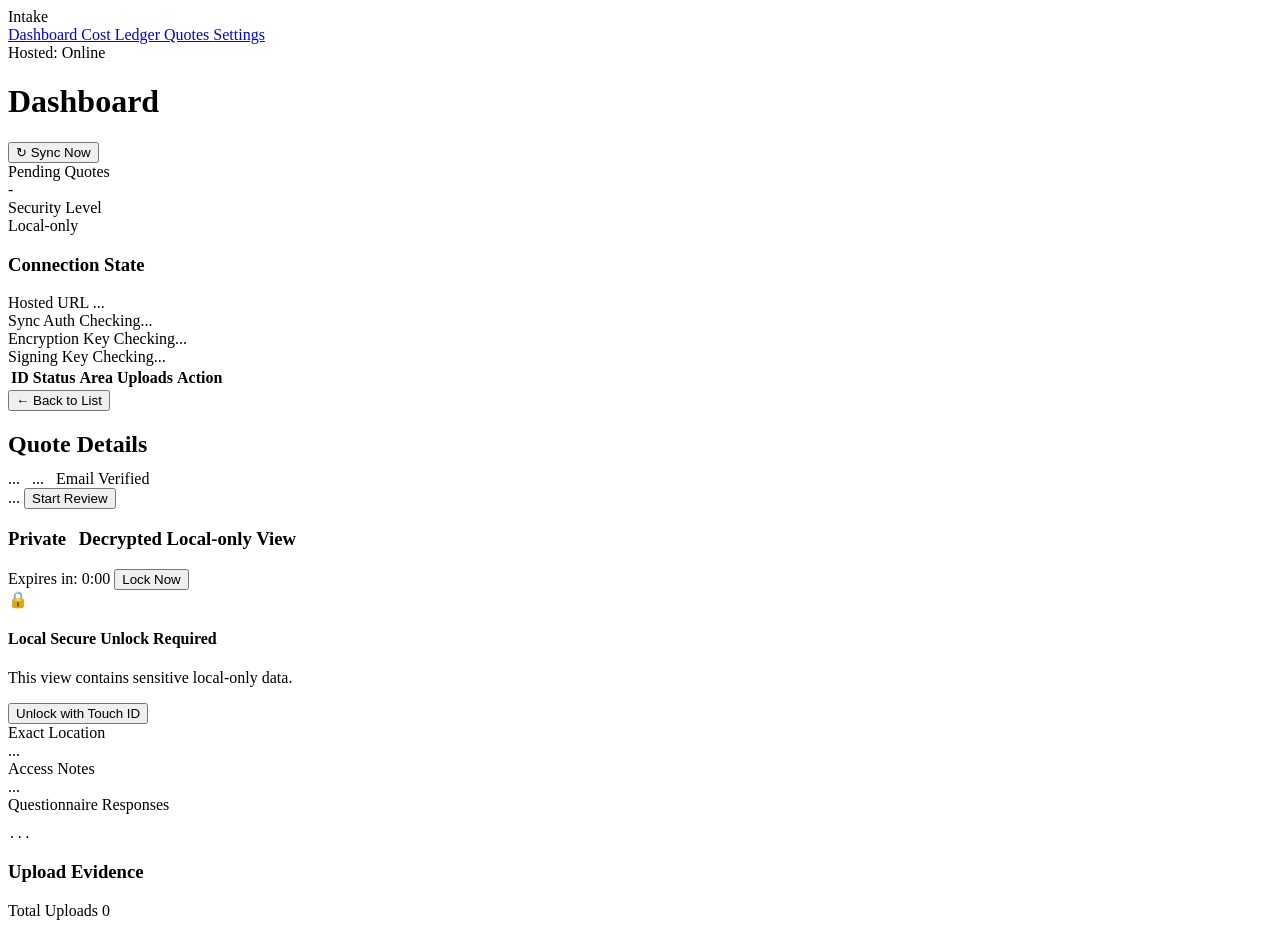
==== src/intake/local_console/web/templates/index.html @ 4f04c422 "feat: implement Local Secure Unlock with in-memory TTL-based authorization and frontend UI protectio" ====
<!DOCTYPE html>
<html lang="en">
<head>
    <meta charset="UTF-8">
    <meta name="viewport" content="width=device-width, initial-scale=1.0">
    <title>Intake Local Console</title>
    <link rel="stylesheet" href="/static/css/main.css">
    <link href="https://fonts.googleapis.com/css2?family=Inter:wght@400;500;600;700&family=Outfit:wght@500;700&display=swap" rel="stylesheet">
</head>
<body class="">
    <div class="app-container">
        <aside class="sidebar">
            <div class="logo">
                <span class="logo-text">Intake</span>
            </div>
            <nav class="main-nav">
                <a href="#" class="nav-item active" id="nav-dashboard">
                    Dashboard
                </a>
                <a href="/costs" class="nav-item" id="nav-costs">
                    Cost Ledger
                </a>
                <a href="#" class="nav-item" id="nav-quotes">
                    Quotes
                </a>
                <a href="#" class="nav-item" id="nav-settings">
                    Settings
                </a>
            </nav>
            <div class="sidebar-footer">
                <div class="status-indicator">
                    <span class="badge success">Hosted: Online</span>
                </div>
            </div>
        </aside>

        <main class="content-area">
            <header class="top-bar">
                <h1 id="page-title">Dashboard</h1>
                <div class="actions">
                    <button id="btn-sync" class="btn btn-primary">
                        <span class="icon">↻</span> Sync Now
                    </button>
                </div>
            </header>

            <section id="view-dashboard" class="view">
                <div class="grid-stats">
                    <div class="stat-card">
                        <label>Pending Quotes</label>
                        <div class="value" id="stat-pending-count">-</div>
                    </div>
                    <div class="stat-card">
                        <label>Security Level</label>
                        <div class="value"><span class="badge private">Local-only</span></div>
                    </div>
                </div>
                
                <div class="panel mt-4">
                    <h3>Connection State</h3>
                    <div class="info-list">
                        <div class="info-item">
                            <label>Hosted URL</label>
                            <span id="conf-hosted-url">...</span>
                        </div>
                        <div class="info-item">
                            <label>Sync Auth</label>
                            <span id="conf-sync-auth" class="badge info">Checking...</span>
                        </div>
                        <div class="info-item">
                            <label>Encryption Key</label>
                            <span id="conf-enc-key" class="badge private">Checking...</span>
                        </div>
                        <div class="info-item">
                            <label>Signing Key</label>
                            <span id="conf-signing-key" class="badge private">Checking...</span>
                        </div>
                    </div>
                </div>
            </section>

            <section id="view-quotes" class="view hidden">
                <div class="quote-list-container">
                    <table class="data-table">
                        <thead>
                            <tr>
                                <th>ID</th>
                                <th>Status</th>
                                <th>Area</th>
                                <th>Uploads</th>
                                <th>Action</th>
                            </tr>
                        </thead>
                        <tbody id="quote-list-body">
                            <!-- Rows will be injected here -->
                        </tbody>
                    </table>
                </div>
            </section>

            <section id="view-quote-detail" class="view hidden">
                <button class="btn-back" id="btn-back-to-list">← Back to List</button>
                
                <!-- Quote Header -->
                <div class="panel">
                    <div class="detail-header">
                        <div>
                            <h2 id="detail-quote-id">Quote Details</h2>
                            <div class="header-metadata" style="display: flex; gap: 12px; margin-top: -8px;">
                                <span class="badge info" id="detail-lane">...</span>
                                <span class="badge" id="detail-area">...</span>
                                <span class="badge success" id="detail-email-verified">Email Verified</span>
                            </div>
                        </div>
                        <div class="header-actions">
                            <span class="badge warning" id="detail-status">...</span>
                            <button id="btn-start-review" class="btn btn-primary hidden">Start Review</button>
                        </div>
                    </div>
                </div>
                
                <div class="grid-detail">
                    <!-- Decrypted Content -->
                    <div class="panel highlight" id="decrypted-panel">
                        <div class="panel-header-row">
                            <h3><span class="badge private" style="margin-right: 8px;">Private</span> Decrypted Local-only View</h3>
                            <div id="unlock-status-container" class="hidden">
                                <span class="unlock-expiry">Expires in: <span id="unlock-time">0:00</span></span>
                                <button id="btn-lock-now" class="btn btn-sm">Lock Now</button>
                            </div>
                        </div>
                        
                        <div id="unlock-required-overlay" class="unlock-overlay hidden">
                            <div class="unlock-message">
                                <span class="unlock-icon">🔒</span>
                                <h4>Local Secure Unlock Required</h4>
                                <p>This view contains sensitive local-only data.</p>
                                <button id="btn-request-unlock" class="btn btn-primary">Unlock with Touch ID</button>
                            </div>
                        </div>

                        <div class="info-list" id="decrypted-content">
                            <div class="info-item vertical">
                                <label>Exact Location</label>
                                <div class="decrypted-box" id="detail-location">...</div>
                            </div>
                            <div class="info-item vertical">
                                <label>Access Notes</label>
                                <div class="decrypted-box" id="detail-notes">...</div>
                            </div>
                            <div class="info-item vertical">
                                <label>Questionnaire Responses</label>
                                <pre class="decrypted-box" id="detail-questionnaire">...</pre>
                            </div>
                        </div>
                    </div>

                    <!-- Upload Evidence -->
                    <div class="panel">
                        <h3>Upload Evidence</h3>
                        <div class="info-list">
                            <div class="info-item">
                                <label>Total Uploads</label>
                                <span id="detail-upload-count">0</span>
                            </div>
                            <div class="upload-evidence-list" id="detail-upload-evidence">
                                <!-- Evidence rows injected here -->
                            </div>
                        </div>
                    </div>
                </div>
            </section>
        </main>
    </div>

    <script src="/static/js/main.js"></script>
</body>
</html>
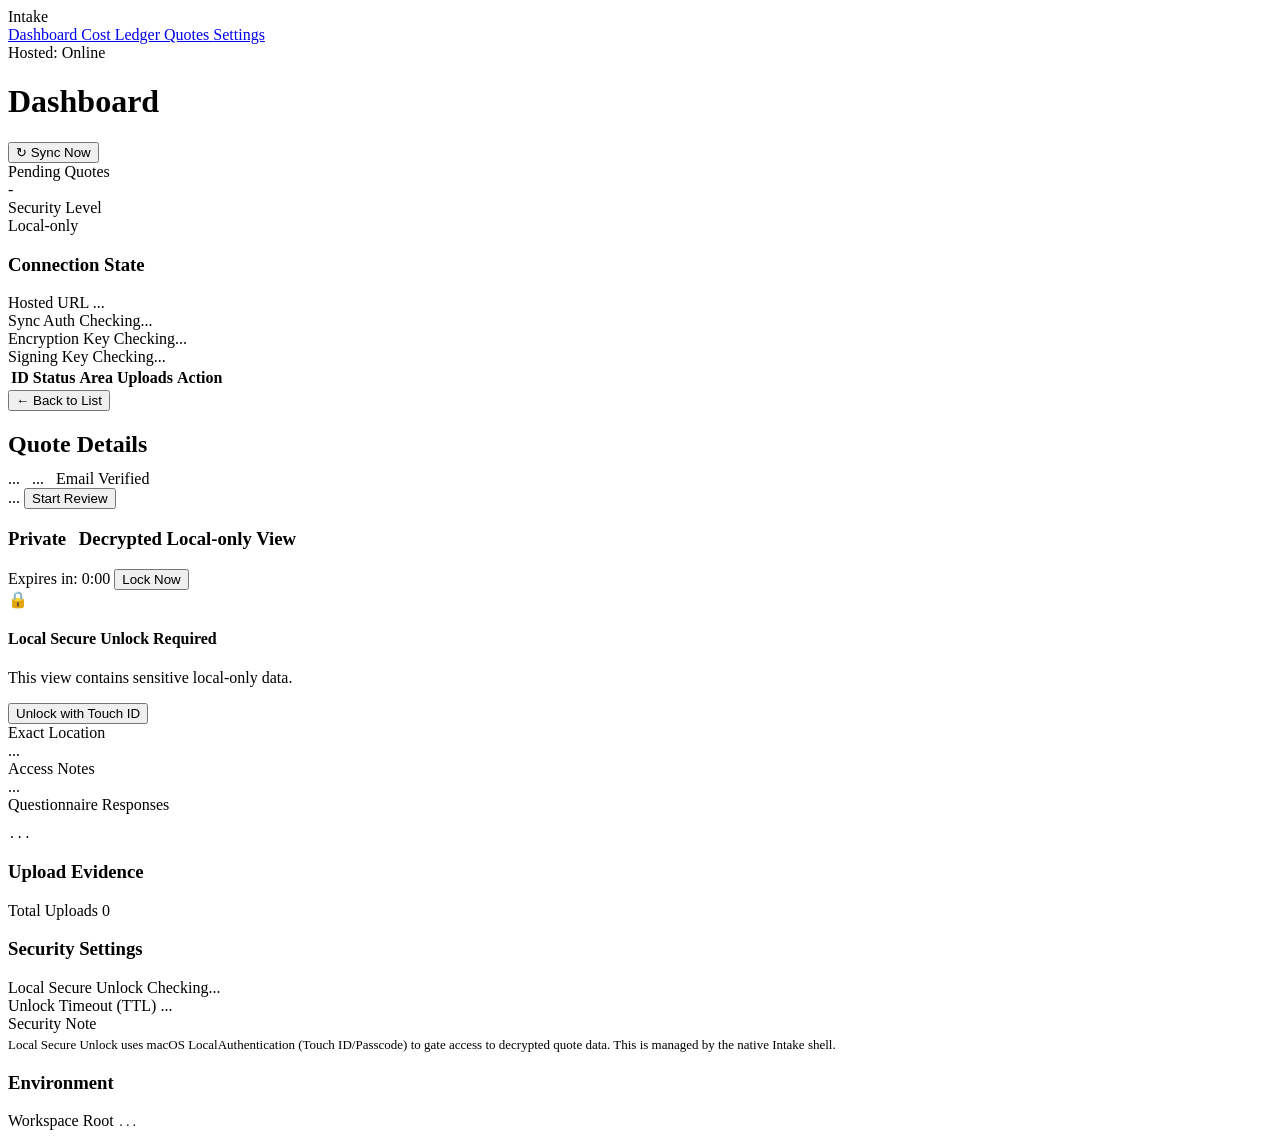
==== commit a3964411: "Add security settings to Local Console UI and extend status API" ====
--- a/src/intake/local_console/web/templates/index.html
+++ b/src/intake/local_console/web/templates/index.html
@@ -169,6 +169,37 @@
                         </div>
                     </div>
                 </div>
+            <section id="view-settings" class="view hidden">
+                <div class="panel">
+                    <h3>Security Settings</h3>
+                    <div class="info-list">
+                        <div class="info-item">
+                            <label>Local Secure Unlock</label>
+                            <span id="settings-unlock-required" class="badge">Checking...</span>
+                        </div>
+                        <div class="info-item">
+                            <label>Unlock Timeout (TTL)</label>
+                            <span id="settings-unlock-ttl">...</span>
+                        </div>
+                        <div class="info-item vertical">
+                            <label>Security Note</label>
+                            <p style="font-size: 13px; color: var(--color-muted); margin-top: 4px;">
+                                Local Secure Unlock uses macOS LocalAuthentication (Touch ID/Passcode) to gate access to decrypted quote data.
+                                This is managed by the native Intake shell.
+                            </p>
+                        </div>
+                    </div>
+                </div>
+
+                <div class="panel mt-4">
+                    <h3>Environment</h3>
+                    <div class="info-list">
+                        <div class="info-item">
+                            <label>Workspace Root</label>
+                            <code id="settings-workspace-root" style="font-size: 11px;">...</code>
+                        </div>
+                    </div>
+                </div>
             </section>
         </main>
     </div>
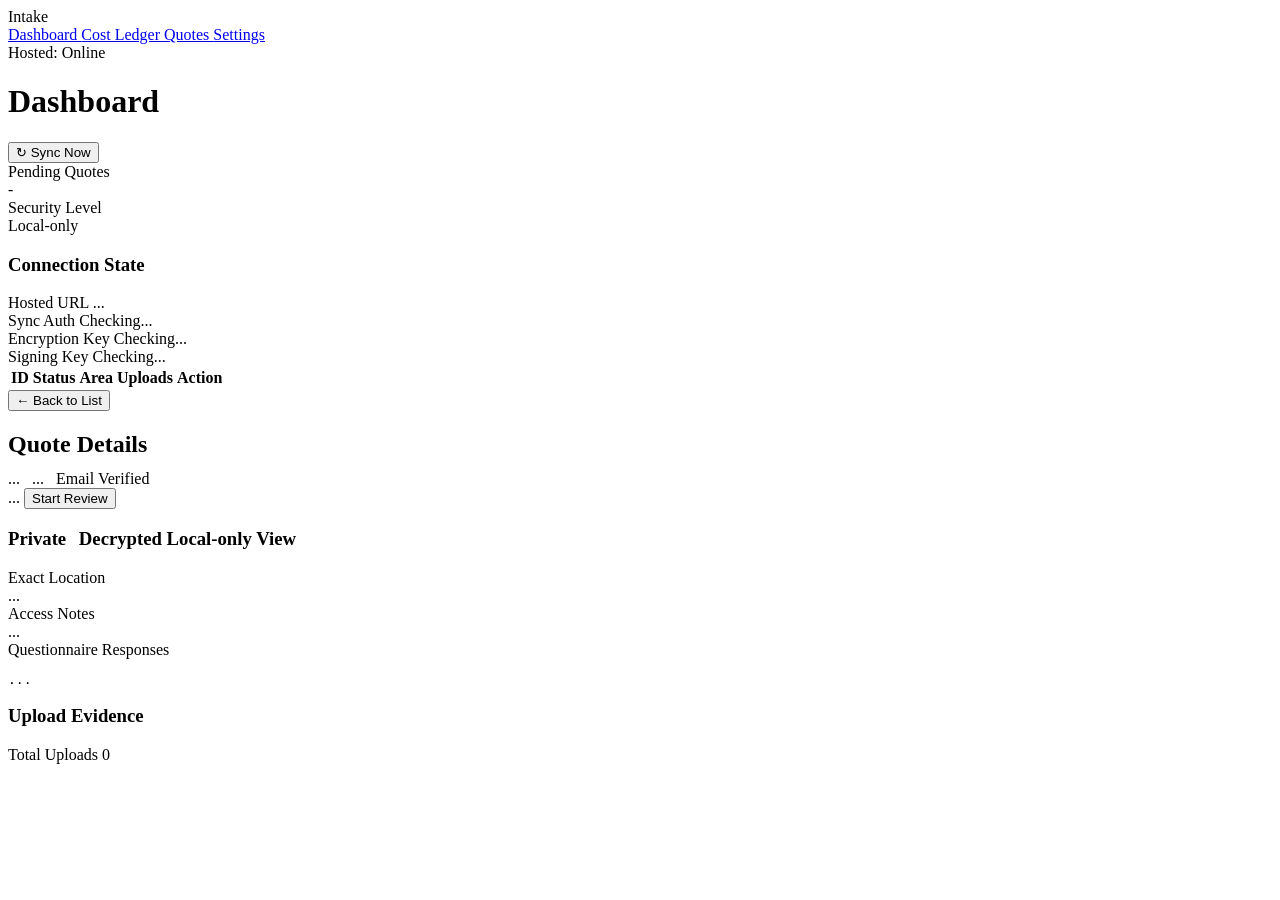
==== commit 0222b153: "feat: implement secure local authorization system with native biometric unlock and backend API endpo" ====
--- a/src/intake/local_console/web/templates/index.html
+++ b/src/intake/local_console/web/templates/index.html
@@ -121,25 +121,9 @@
                 
                 <div class="grid-detail">
                     <!-- Decrypted Content -->
-                    <div class="panel highlight" id="decrypted-panel">
-                        <div class="panel-header-row">
-                            <h3><span class="badge private" style="margin-right: 8px;">Private</span> Decrypted Local-only View</h3>
-                            <div id="unlock-status-container" class="hidden">
-                                <span class="unlock-expiry">Expires in: <span id="unlock-time">0:00</span></span>
-                                <button id="btn-lock-now" class="btn btn-sm">Lock Now</button>
-                            </div>
-                        </div>
-                        
-                        <div id="unlock-required-overlay" class="unlock-overlay hidden">
-                            <div class="unlock-message">
-                                <span class="unlock-icon">🔒</span>
-                                <h4>Local Secure Unlock Required</h4>
-                                <p>This view contains sensitive local-only data.</p>
-                                <button id="btn-request-unlock" class="btn btn-primary">Unlock with Touch ID</button>
-                            </div>
-                        </div>
-
-                        <div class="info-list" id="decrypted-content">
+                    <div class="panel highlight">
+                        <h3><span class="badge private" style="margin-right: 8px;">Private</span> Decrypted Local-only View</h3>
+                        <div class="info-list">
                             <div class="info-item vertical">
                                 <label>Exact Location</label>
                                 <div class="decrypted-box" id="detail-location">...</div>
@@ -169,37 +153,6 @@
                         </div>
                     </div>
                 </div>
-            <section id="view-settings" class="view hidden">
-                <div class="panel">
-                    <h3>Security Settings</h3>
-                    <div class="info-list">
-                        <div class="info-item">
-                            <label>Local Secure Unlock</label>
-                            <span id="settings-unlock-required" class="badge">Checking...</span>
-                        </div>
-                        <div class="info-item">
-                            <label>Unlock Timeout (TTL)</label>
-                            <span id="settings-unlock-ttl">...</span>
-                        </div>
-                        <div class="info-item vertical">
-                            <label>Security Note</label>
-                            <p style="font-size: 13px; color: var(--color-muted); margin-top: 4px;">
-                                Local Secure Unlock uses macOS LocalAuthentication (Touch ID/Passcode) to gate access to decrypted quote data.
-                                This is managed by the native Intake shell.
-                            </p>
-                        </div>
-                    </div>
-                </div>
-
-                <div class="panel mt-4">
-                    <h3>Environment</h3>
-                    <div class="info-list">
-                        <div class="info-item">
-                            <label>Workspace Root</label>
-                            <code id="settings-workspace-root" style="font-size: 11px;">...</code>
-                        </div>
-                    </div>
-                </div>
             </section>
         </main>
     </div>
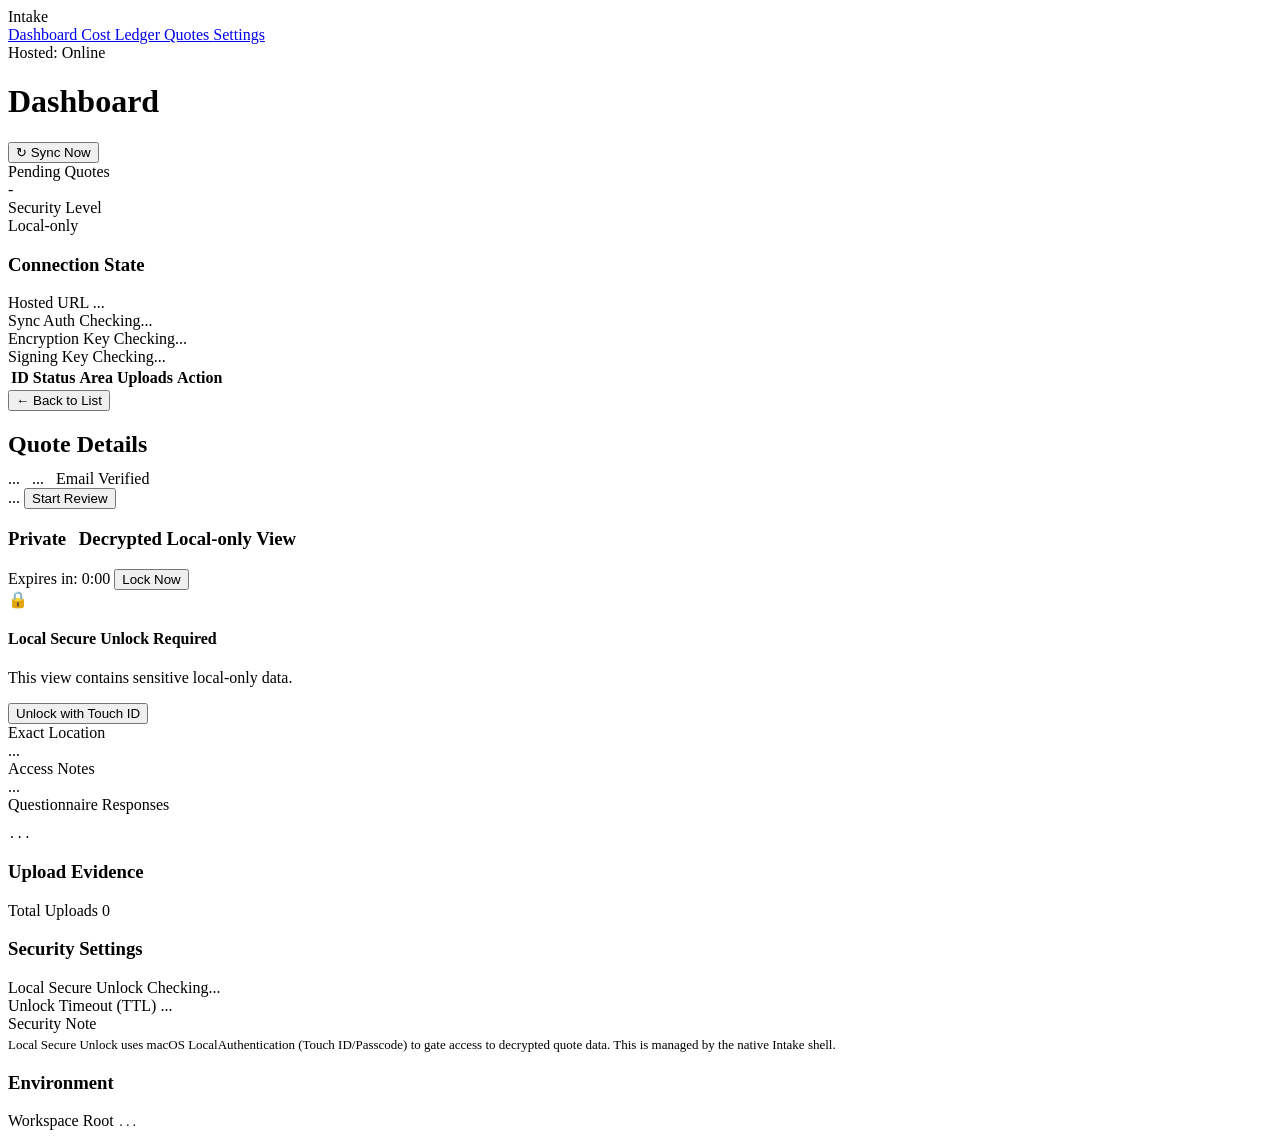
==== commit 4cbbd752: "Harden Local Secure Unlock with native biometric bridge and server-side redaction" ====
--- a/src/intake/local_console/web/templates/index.html
+++ b/src/intake/local_console/web/templates/index.html
@@ -121,9 +121,25 @@
                 
                 <div class="grid-detail">
                     <!-- Decrypted Content -->
-                    <div class="panel highlight">
-                        <h3><span class="badge private" style="margin-right: 8px;">Private</span> Decrypted Local-only View</h3>
-                        <div class="info-list">
+                    <div class="panel highlight" id="decrypted-panel">
+                        <div class="panel-header-row">
+                            <h3><span class="badge private" style="margin-right: 8px;">Private</span> Decrypted Local-only View</h3>
+                            <div id="unlock-status-container" class="hidden">
+                                <span class="unlock-expiry">Expires in: <span id="unlock-time">0:00</span></span>
+                                <button id="btn-lock-now" class="btn btn-sm">Lock Now</button>
+                            </div>
+                        </div>
+                        
+                        <div id="unlock-required-overlay" class="unlock-overlay hidden">
+                            <div class="unlock-message">
+                                <span class="unlock-icon">🔒</span>
+                                <h4>Local Secure Unlock Required</h4>
+                                <p>This view contains sensitive local-only data.</p>
+                                <button id="btn-request-unlock" class="btn btn-primary">Unlock with Touch ID</button>
+                            </div>
+                        </div>
+
+                        <div class="info-list" id="decrypted-content">
                             <div class="info-item vertical">
                                 <label>Exact Location</label>
                                 <div class="decrypted-box" id="detail-location">...</div>
@@ -154,6 +170,39 @@
                     </div>
                 </div>
             </section>
+
+            <section id="view-settings" class="view hidden">
+                <div class="panel">
+                    <h3>Security Settings</h3>
+                    <div class="info-list">
+                        <div class="info-item">
+                            <label>Local Secure Unlock</label>
+                            <span id="settings-unlock-required" class="badge">Checking...</span>
+                        </div>
+                        <div class="info-item">
+                            <label>Unlock Timeout (TTL)</label>
+                            <span id="settings-unlock-ttl">...</span>
+                        </div>
+                        <div class="info-item vertical">
+                            <label>Security Note</label>
+                            <p style="font-size: 13px; color: var(--color-muted); margin-top: 4px;">
+                                Local Secure Unlock uses macOS LocalAuthentication (Touch ID/Passcode) to gate access to decrypted quote data.
+                                This is managed by the native Intake shell.
+                            </p>
+                        </div>
+                    </div>
+                </div>
+
+                <div class="panel mt-4">
+                    <h3>Environment</h3>
+                    <div class="info-list">
+                        <div class="info-item">
+                            <label>Workspace Root</label>
+                            <code id="settings-workspace-root" style="font-size: 11px;">...</code>
+                        </div>
+                    </div>
+                </div>
+            </section>
         </main>
     </div>
 
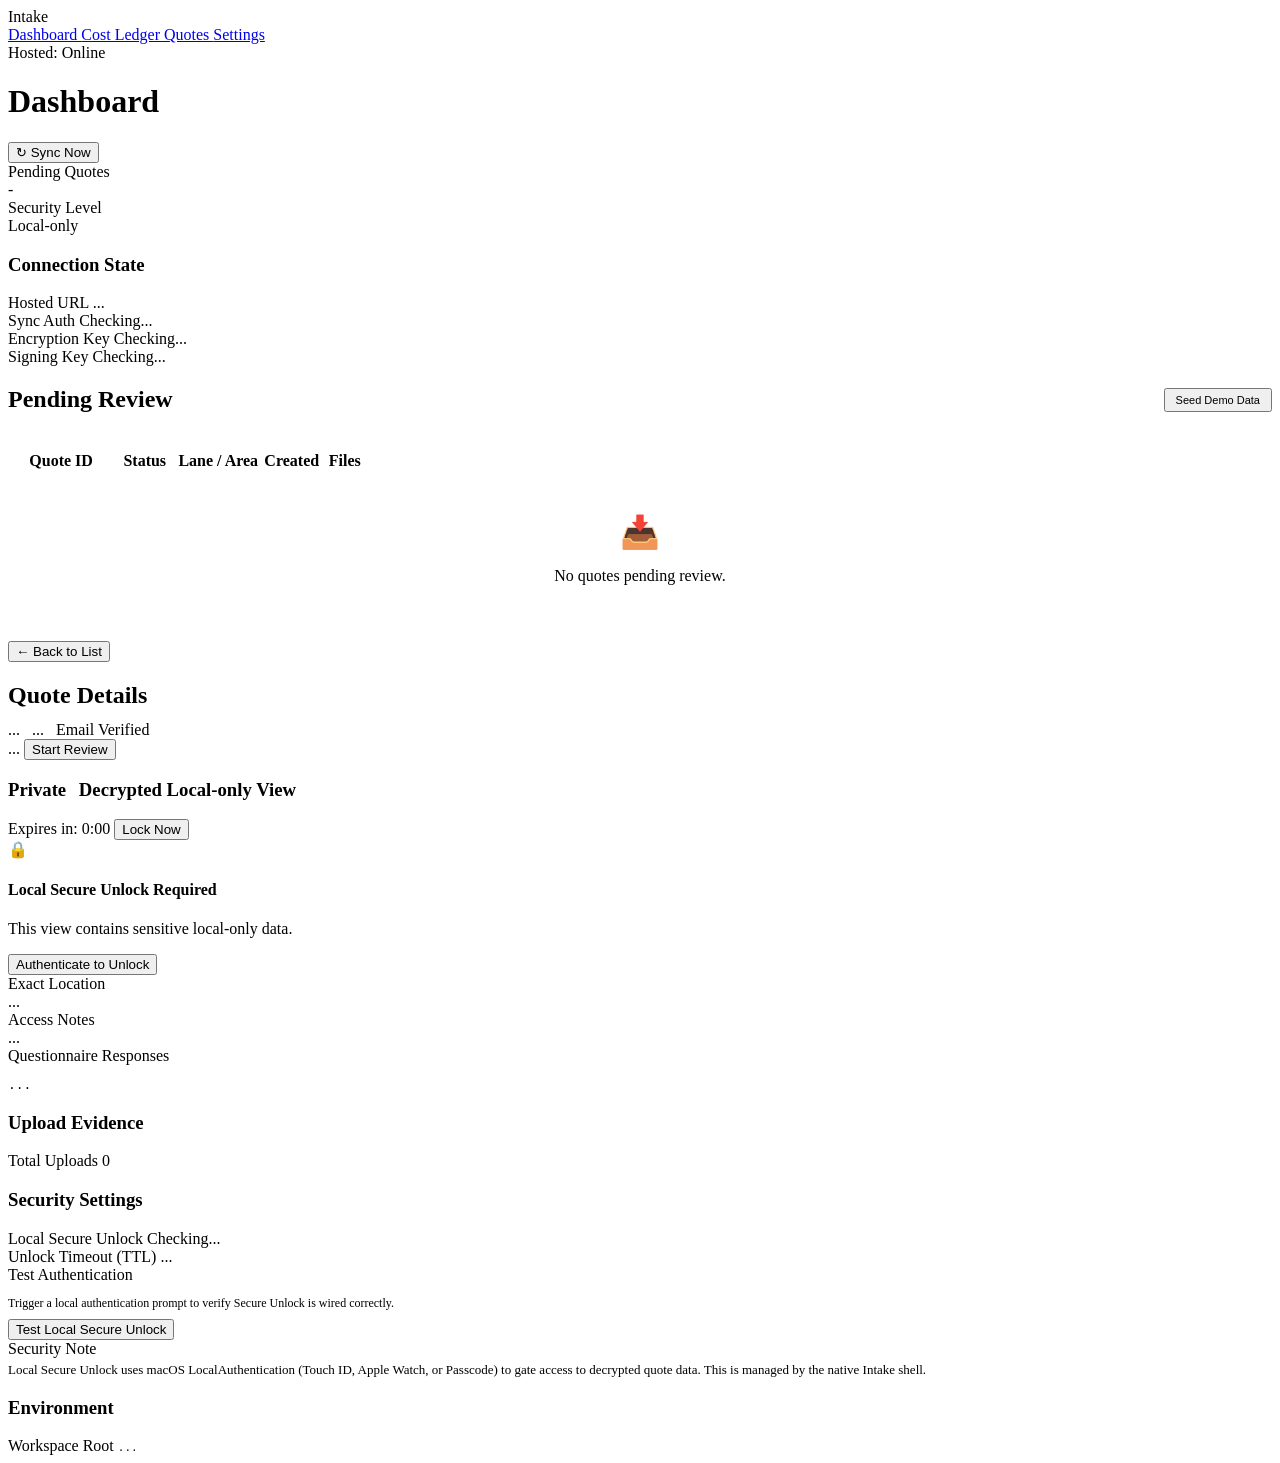
==== commit 271ef8bd: "refactor: modernize type hinting and clean up unused imports in storage service" ====
--- a/src/intake/local_console/web/templates/index.html
+++ b/src/intake/local_console/web/templates/index.html
@@ -80,21 +80,34 @@
             </section>
 
             <section id="view-quotes" class="view hidden">
-                <div class="quote-list-container">
-                    <table class="data-table">
-                        <thead>
-                            <tr>
-                                <th>ID</th>
-                                <th>Status</th>
-                                <th>Area</th>
-                                <th>Uploads</th>
-                                <th>Action</th>
-                            </tr>
-                        </thead>
-                        <tbody id="quote-list-body">
-                            <!-- Rows will be injected here -->
-                        </tbody>
-                    </table>
+                <div class="panel">
+                    <div style="display: flex; justify-content: space-between; align-items: center; margin-bottom: 16px;">
+                        <h2>Pending Review</h2>
+                        <div style="display: flex; gap: 8px;">
+                            <button id="btn-seed-demo" class="btn btn-secondary" style="font-size: 11px; padding: 4px 10px;">Seed Demo Data</button>
+                        </div>
+                    </div>
+                    <div class="quote-list-container">
+                        <table class="data-table">
+                            <thead>
+                                <tr>
+                                    <th style="width: 25%;">Quote ID</th>
+                                    <th style="width: 15%;">Status</th>
+                                    <th style="width: 20%;">Lane / Area</th>
+                                    <th style="width: 15%;">Created</th>
+                                    <th style="width: 10%;">Files</th>
+                                    <th style="width: 15%;"></th>
+                                </tr>
+                            </thead>
+                            <tbody id="quote-list-body">
+                                <!-- Rows will be injected here -->
+                            </tbody>
+                        </table>
+                        <div id="quote-empty-state" class="hidden" style="text-align: center; padding: 40px; color: var(--color-muted);">
+                            <span style="font-size: 32px; display: block; margin-bottom: 12px;">📥</span>
+                            <p>No quotes pending review.</p>
+                        </div>
+                    </div>
                 </div>
             </section>
 
@@ -113,7 +126,7 @@
                             </div>
                         </div>
                         <div class="header-actions">
-                            <span class="badge warning" id="detail-status">...</span>
+                            <span id="detail-status-badge">...</span>
                             <button id="btn-start-review" class="btn btn-primary hidden">Start Review</button>
                         </div>
                     </div>
@@ -133,9 +146,9 @@
                         <div id="unlock-required-overlay" class="unlock-overlay hidden">
                             <div class="unlock-message">
                                 <span class="unlock-icon">🔒</span>
-                                <h4>Local Secure Unlock Required</h4>
+                                <h4 id="unlock-title">Local Secure Unlock Required</h4>
                                 <p>This view contains sensitive local-only data.</p>
-                                <button id="btn-request-unlock" class="btn btn-primary">Unlock with Touch ID</button>
+                                <button id="btn-request-unlock" class="btn btn-primary">Authenticate to Unlock</button>
                             </div>
                         </div>
 
@@ -184,9 +197,16 @@
                             <span id="settings-unlock-ttl">...</span>
                         </div>
                         <div class="info-item vertical">
+                            <label>Test Authentication</label>
+                            <p style="font-size: 12px; color: var(--color-muted); margin-bottom: 8px;">
+                                Trigger a local authentication prompt to verify Secure Unlock is wired correctly.
+                            </p>
+                            <button id="btn-test-unlock" class="btn btn-secondary">Test Local Secure Unlock</button>
+                        </div>
+                        <div class="info-item vertical">
                             <label>Security Note</label>
                             <p style="font-size: 13px; color: var(--color-muted); margin-top: 4px;">
-                                Local Secure Unlock uses macOS LocalAuthentication (Touch ID/Passcode) to gate access to decrypted quote data.
+                                Local Secure Unlock uses macOS LocalAuthentication (Touch ID, Apple Watch, or Passcode) to gate access to decrypted quote data.
                                 This is managed by the native Intake shell.
                             </p>
                         </div>
@@ -206,6 +226,10 @@
         </main>
     </div>
 
+    <script>
+        // Allow the backend to inject an initial view
+        const INITIAL_VIEW = "{{ view if view else 'dashboard' }}";
+    </script>
     <script src="/static/js/main.js"></script>
 </body>
 </html>
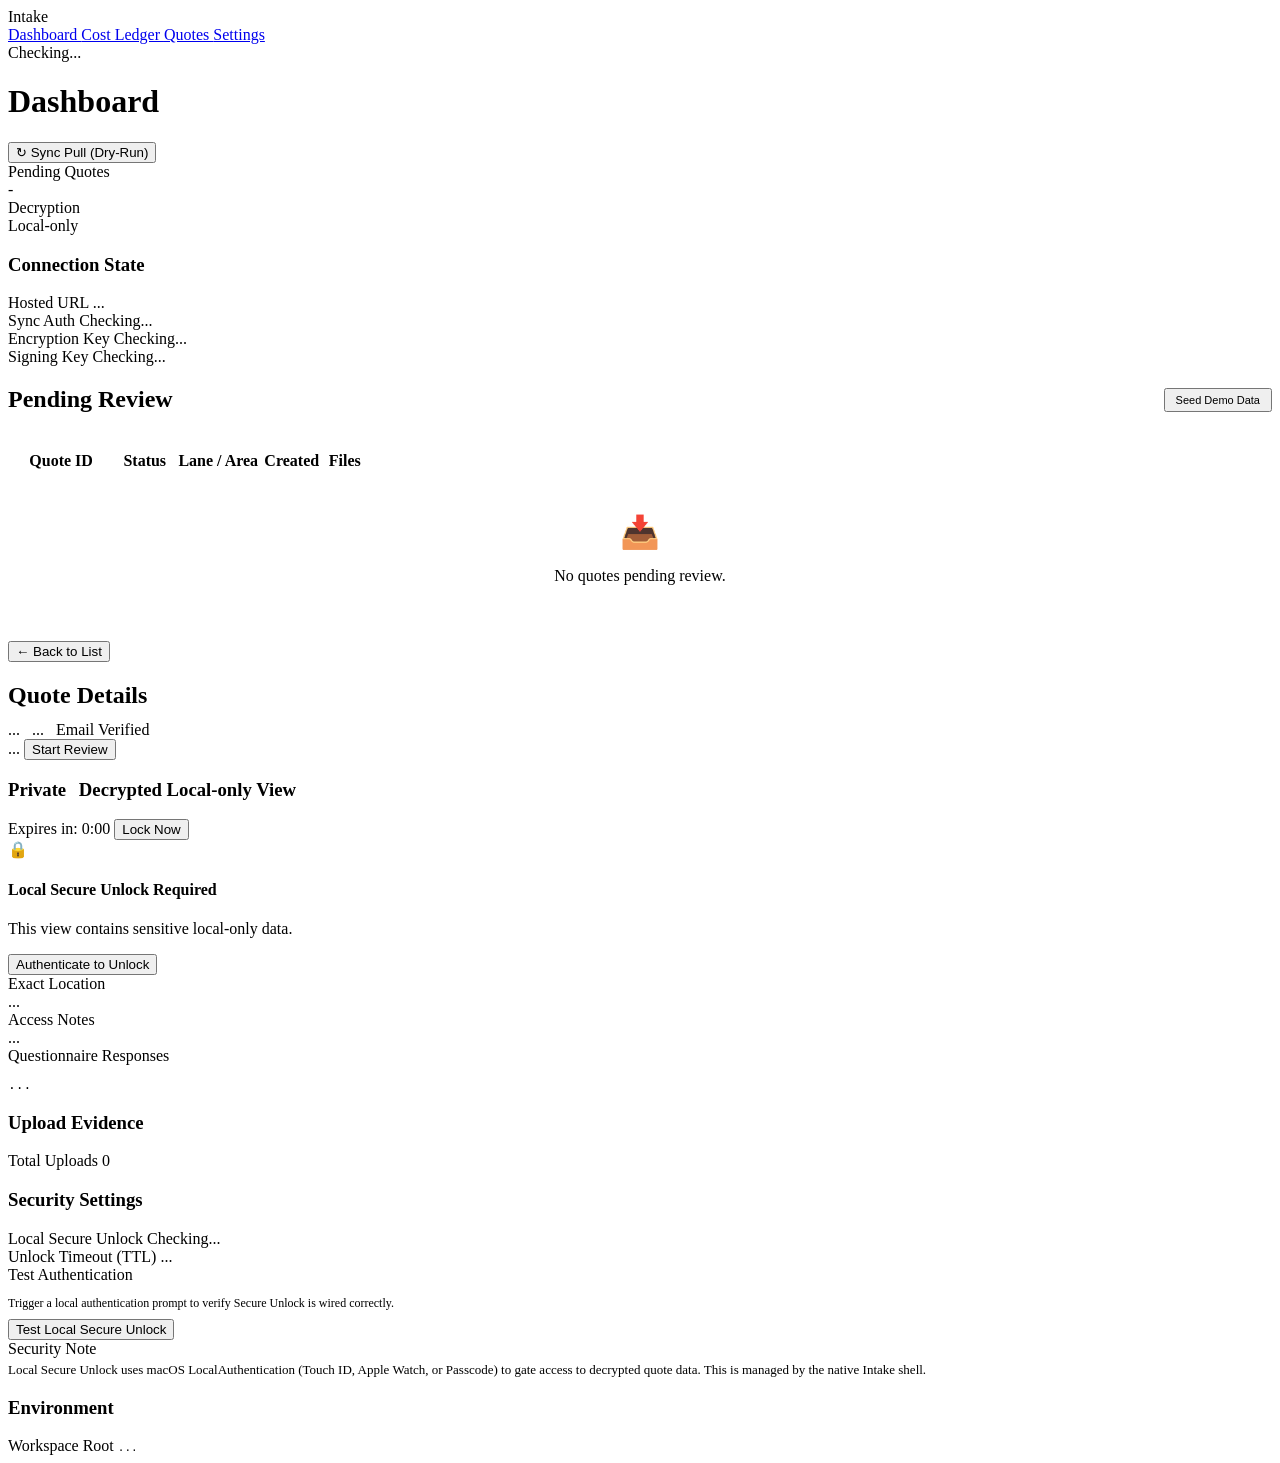
==== commit f5dac26e: "refactor: harden UI truthfulness by replacing static placeholders with accurate API status, clearing" ====
--- a/src/intake/local_console/web/templates/index.html
+++ b/src/intake/local_console/web/templates/index.html
@@ -5,7 +5,6 @@
     <meta name="viewport" content="width=device-width, initial-scale=1.0">
     <title>Intake Local Console</title>
     <link rel="stylesheet" href="/static/css/main.css">
-    <link href="https://fonts.googleapis.com/css2?family=Inter:wght@400;500;600;700&family=Outfit:wght@500;700&display=swap" rel="stylesheet">
 </head>
 <body class="">
     <div class="app-container">
@@ -29,7 +28,7 @@
             </nav>
             <div class="sidebar-footer">
                 <div class="status-indicator">
-                    <span class="badge success">Hosted: Online</span>
+                    <span id="sidebar-backend-status" class="badge">Checking...</span>
                 </div>
             </div>
         </aside>
@@ -38,8 +37,8 @@
             <header class="top-bar">
                 <h1 id="page-title">Dashboard</h1>
                 <div class="actions">
-                    <button id="btn-sync" class="btn btn-primary">
-                        <span class="icon">↻</span> Sync Now
+                    <button id="btn-sync" class="btn btn-primary" title="Trigger sync pull from hosted (placeholder - may not perform actual sync)">
+                        <span class="icon">↻</span> Sync Pull (Dry-Run)
                     </button>
                 </div>
             </header>
@@ -51,7 +50,7 @@
                         <div class="value" id="stat-pending-count">-</div>
                     </div>
                     <div class="stat-card">
-                        <label>Security Level</label>
+                        <label>Decryption</label>
                         <div class="value"><span class="badge private">Local-only</span></div>
                     </div>
                 </div>
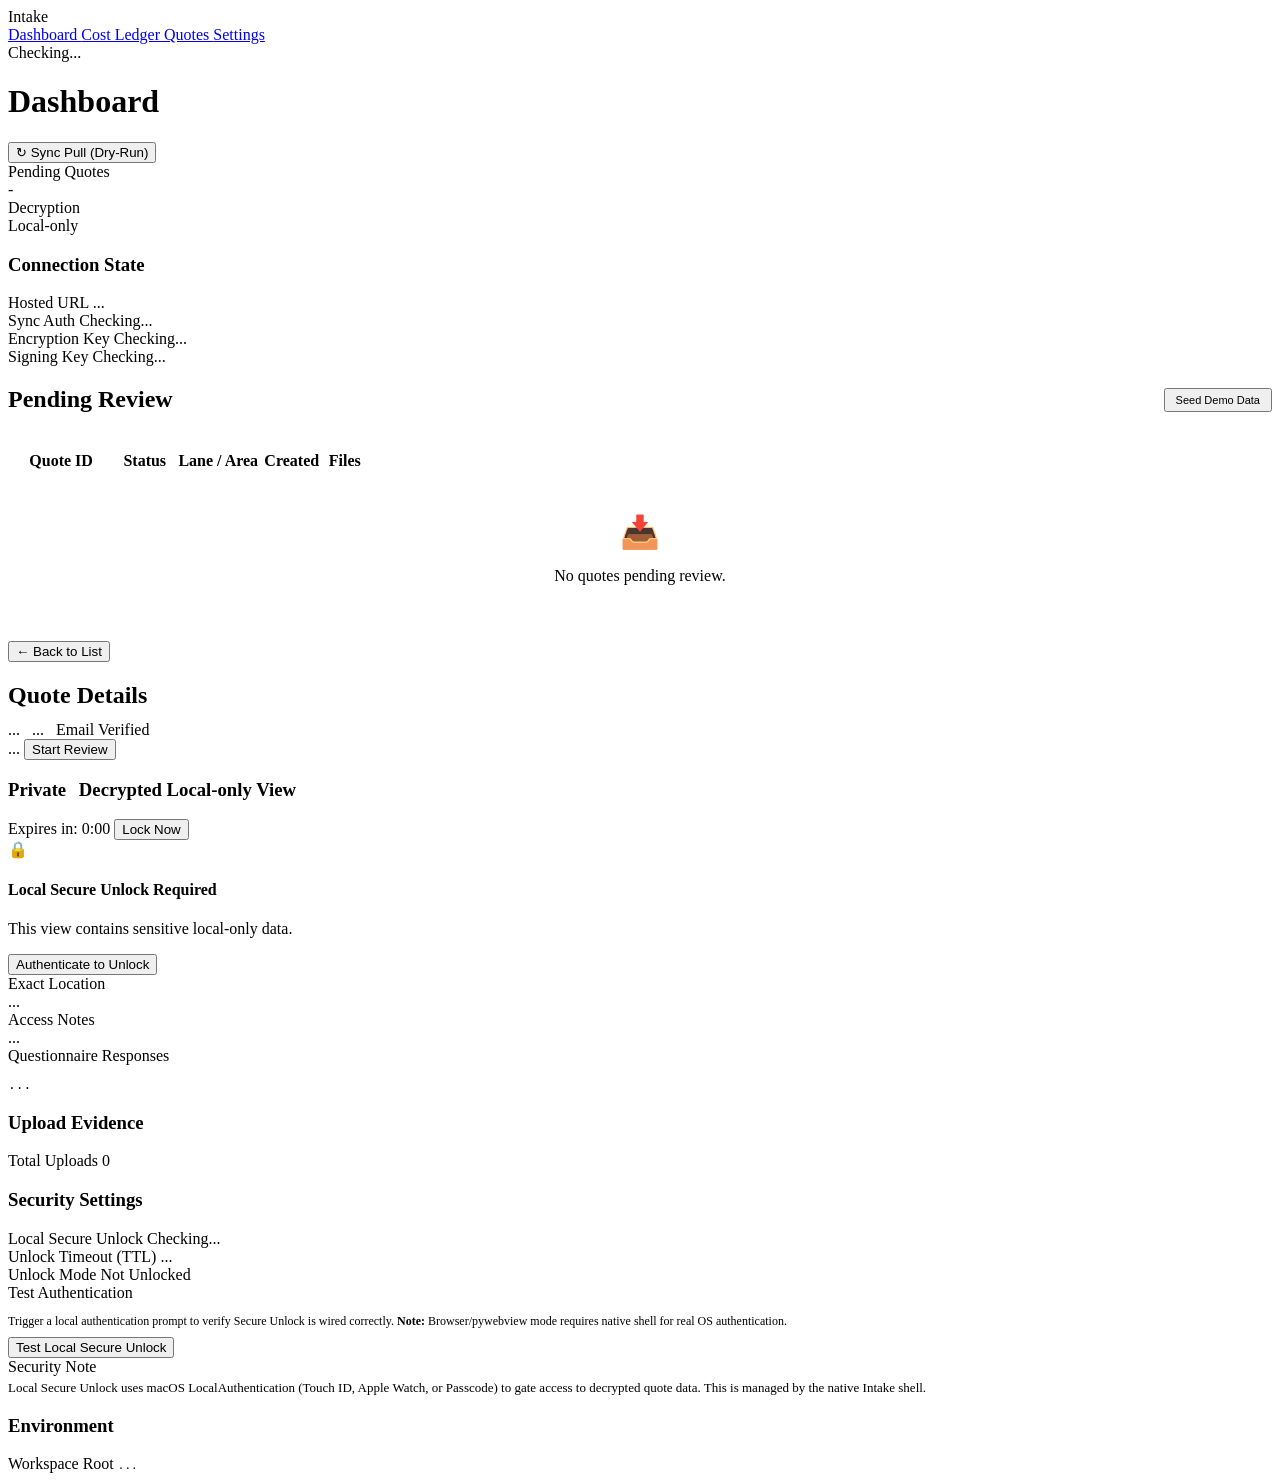
==== commit 98ebcb72: "feat: implement challenge-response unlock flow with native authentication status tracking and UI dis" ====
--- a/src/intake/local_console/web/templates/index.html
+++ b/src/intake/local_console/web/templates/index.html
@@ -195,10 +195,15 @@
                             <label>Unlock Timeout (TTL)</label>
                             <span id="settings-unlock-ttl">...</span>
                         </div>
+                        <div class="info-item">
+                            <label>Unlock Mode</label>
+                            <span id="settings-unlock-mode" class="badge">Not Unlocked</span>
+                        </div>
                         <div class="info-item vertical">
                             <label>Test Authentication</label>
                             <p style="font-size: 12px; color: var(--color-muted); margin-bottom: 8px;">
                                 Trigger a local authentication prompt to verify Secure Unlock is wired correctly.
+                                <strong>Note:</strong> Browser/pywebview mode requires native shell for real OS authentication.
                             </p>
                             <button id="btn-test-unlock" class="btn btn-secondary">Test Local Secure Unlock</button>
                         </div>
